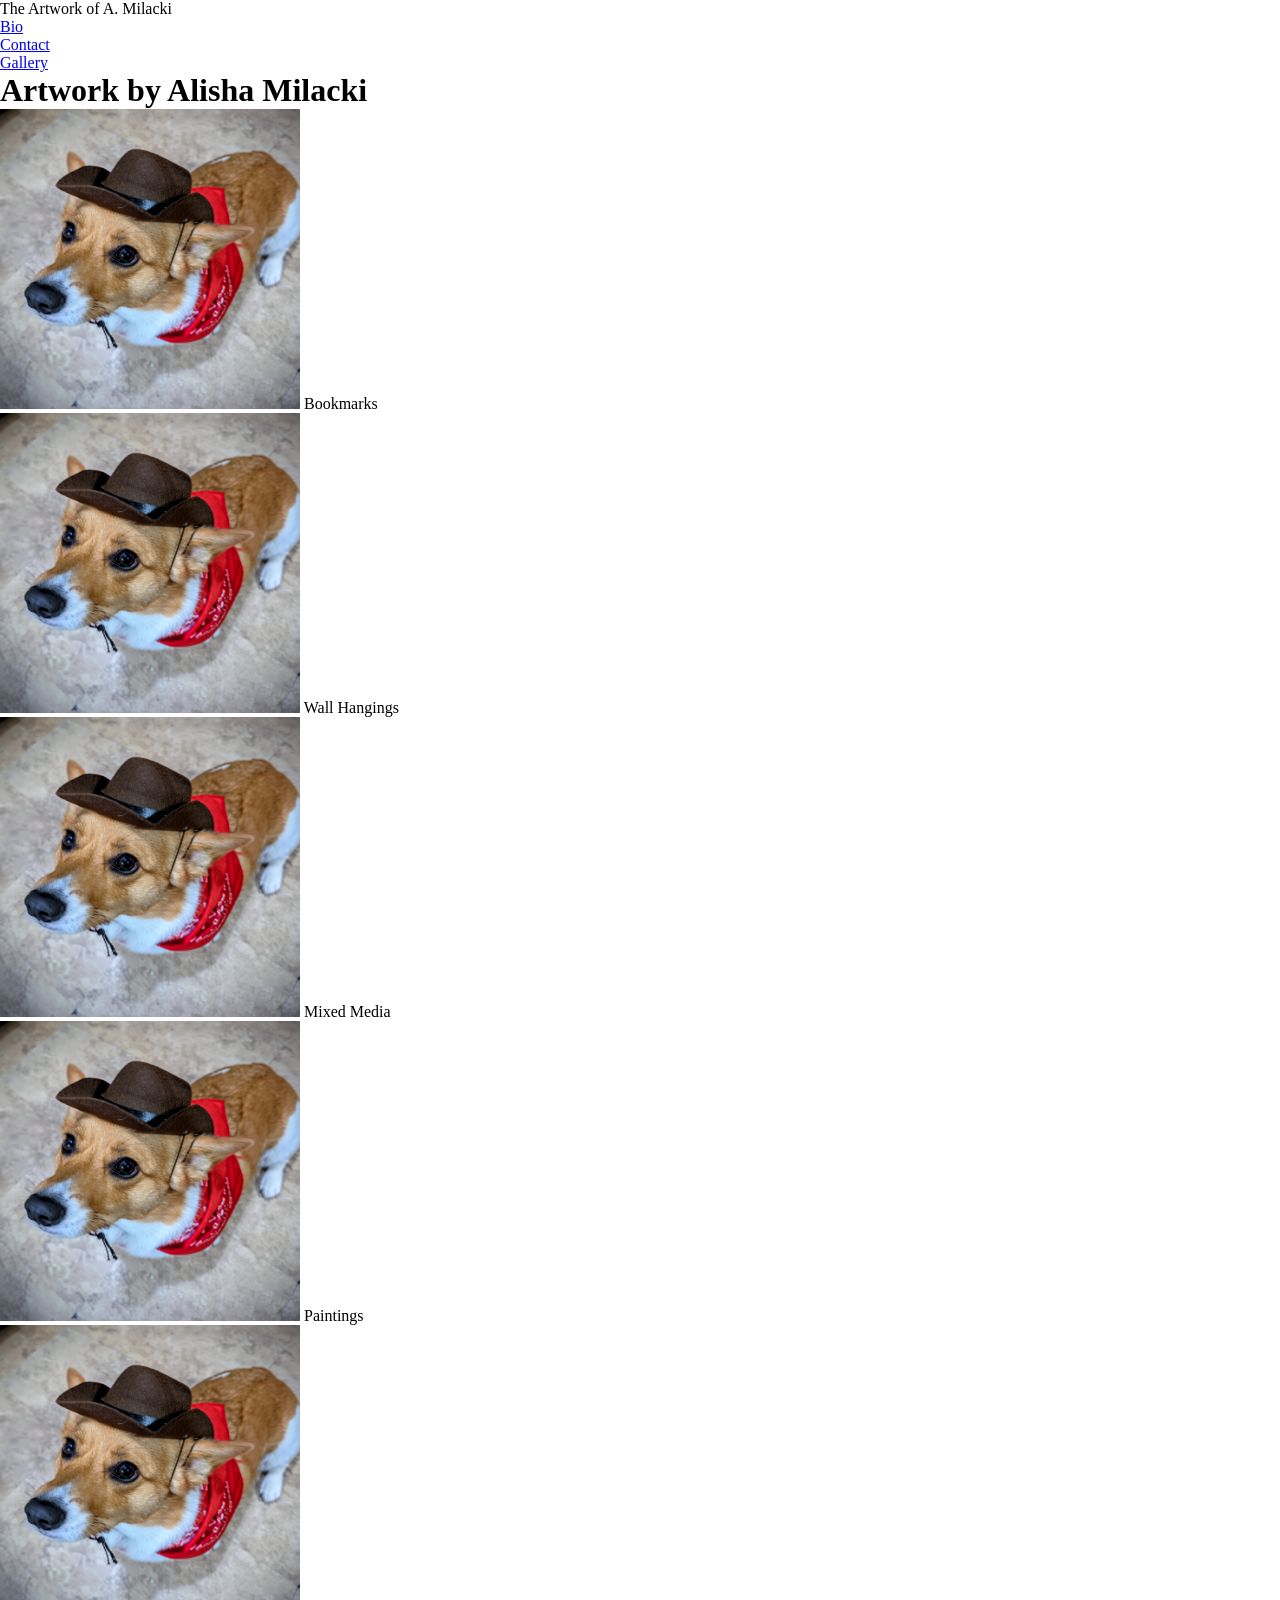
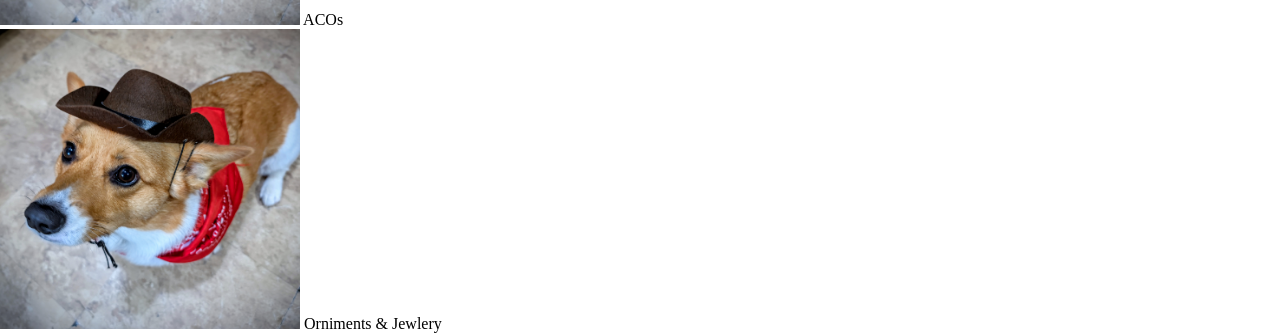
==== index.html @ f44b7c74 "First commit" ====
<!DOCTYPE html>
<html lang="en">
<head>
    <meta charset="UTF-8">
    <meta name="viewport" content="width=device-width, initial-scale=1.0">
    <link rel="stylesheet" href="styles.css">

    <title>A.Miaclki Art</title>
</head>

<body>
    <header>
        <div>The Artwork of A. Milacki</div>
        <nav>
            <ul>
                <li><a href="bio.html">Bio</a></li>
                <li><a href="contact.html">Contact</a></li>
                <li><a href="gallery.html">Gallery</a></li>
            </ul>
        </nav>
    </header>
    <main>
        <div><H1>Artwork by Alisha Milacki</H1></div>
       <div class="container">
            <div>
                <img src="images/ziggy.jpg" width="300" height="300">
                Bookmarks
            </div>
            <div>
                <img src="images/ziggy.jpg" width="300" height="300">
                Wall Hangings
            </div>
            <div>
                <img src="images/ziggy.jpg" width="300" height="300">
                Mixed Media
            </div>  
            <div>
                <img src="images/ziggy.jpg" width="300" height="300">
                Paintings
            </div>   
            <div>
                <img src="images/ziggy.jpg" width="300" height="300">
                ACOs
            </div> 
            <div>
                <img src="images/ziggy.jpg" width="300" height="300">
                Orniments & Jewlery
            </div>
       </div>   
    </main>    
</body>
</html>
---- styles.css ----
*,
*::before,
*::after {
    margin: 0;
    padding: 0;
    box-sizing: border-box;
}


.container {
    display: grid;
    margin: 0, auto;
}
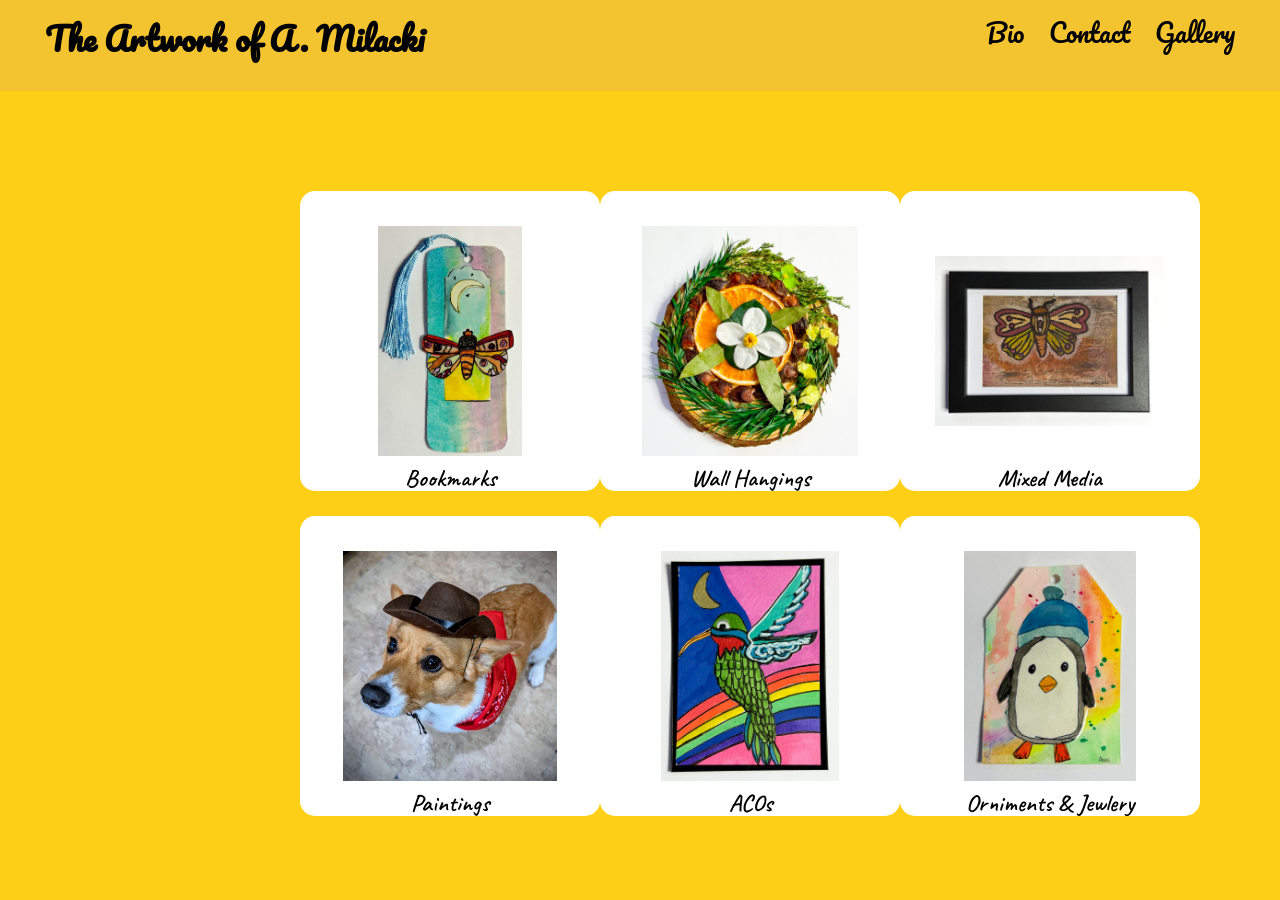
==== commit 81f57687: "added images and updated css" ====
--- a/index.html
+++ b/index.html
@@ -7,10 +7,13 @@
 
     <title>A.Miaclki Art</title>
 </head>
+<style>
+@import url('https://fonts.googleapis.com/css2?family=Caveat:wght@400..700&family=Pacifico&display=swap');
+</style>
 
 <body>
     <header>
-        <div>The Artwork of A. Milacki</div>
+        <div><h1>The Artwork of A. Milacki</h1></div>
         <nav>
             <ul>
                 <li><a href="bio.html">Bio</a></li>
@@ -20,31 +23,31 @@
         </nav>
     </header>
     <main>
-        <div><H1>Artwork by Alisha Milacki</H1></div>
+        
        <div class="container">
-            <div>
+            <div class="tile-set">
+                <img src="images/bookmarks/Bookmarks-1.jpg" width="300" height="300">
+               <p>Bookmarks</p> 
+            </div>
+            <div class="tile-set">
+                <img src="images/wallhangers/Wallhangers-1.jpg" width="300" height="300">
+                <p>Wall Hangings</p>
+            </div>
+            <div class="tile-set">
+                <img src="images/framed-art/4by6-1.jpg" width="300" height="300">
+                <p>Mixed Media</p>
+            </div>  
+            <div class="tile-set">
                 <img src="images/ziggy.jpg" width="300" height="300">
-                Bookmarks
-            </div>
-            <div>
-                <img src="images/ziggy.jpg" width="300" height="300">
-                Wall Hangings
-            </div>
-            <div>
-                <img src="images/ziggy.jpg" width="300" height="300">
-                Mixed Media
-            </div>  
-            <div>
-                <img src="images/ziggy.jpg" width="300" height="300">
-                Paintings
+                <p>Paintings</p>
             </div>   
-            <div>
-                <img src="images/ziggy.jpg" width="300" height="300">
-                ACOs
+            <div class="tile-set">
+                <img src="images/aceo/aceo-1.jpg" width="300" height="300">
+                <p>ACOs</p>
             </div> 
-            <div>
-                <img src="images/ziggy.jpg" width="300" height="300">
-                Orniments & Jewlery
+            <div class="tile-set">
+                <img src="images/christmas-tags/Christmastags-1.jpg" width="300" height="300">
+                <p>Orniments & Jewlery</p>
             </div>
        </div>   
     </main>    
--- a/styles.css
+++ b/styles.css
@@ -6,8 +6,74 @@
     box-sizing: border-box;
 }
 
+body {
+    /* margin-left: 45px;
+    margin-right: 45px; */
+    background-color: #fdd017;
+    /* f4c430 ffd700 */
+
+}
+header {
+    display: flex;
+    justify-content: space-between;
+    padding-top: 10px;
+    padding-bottom: 25px;
+    background-color: #f4c430;
+    padding-left: 45px;
+    padding-right: 45px;
+    font-family: "Pacifico", cursive;
+    
+
+}
+
+nav ul {
+    display: flex;
+    gap: 25px;
+    font-size: 25px;
+    list-style-type: none;
+    
+    
+}
+
+nav a {
+    text-decoration: none;
+    color: black;
+}
+
+nav a:hover {
+    color: white;
+}
 
 .container {
     display: grid;
-    margin: 0, auto;
+    grid-template-columns: repeat(3, 1fr);
+    place-items: center;
+    padding-top: 100px;
+    padding-left: 300px;
+    padding-right: 300px;
+
+    /* margin: 0, auto; */
+    /* justify-content: space-between; */
+}
+
+.container p {
+    text-align:center;
+}
+
+.tile-set {
+    width: 300px;
+    height: 300px;
+    padding: 35px 35px 35px 35px;
+    background-color: white;
+    margin-bottom: 25px;
+    border-radius: 15px;
+    font-family: "Caveat", cursive;
+    font-size: 1.5rem;
+    font-weight: 600;
+}
+
+.tile-set img {
+    width: 100%;
+    height: 100%;
+    object-fit:scale-down;
 }
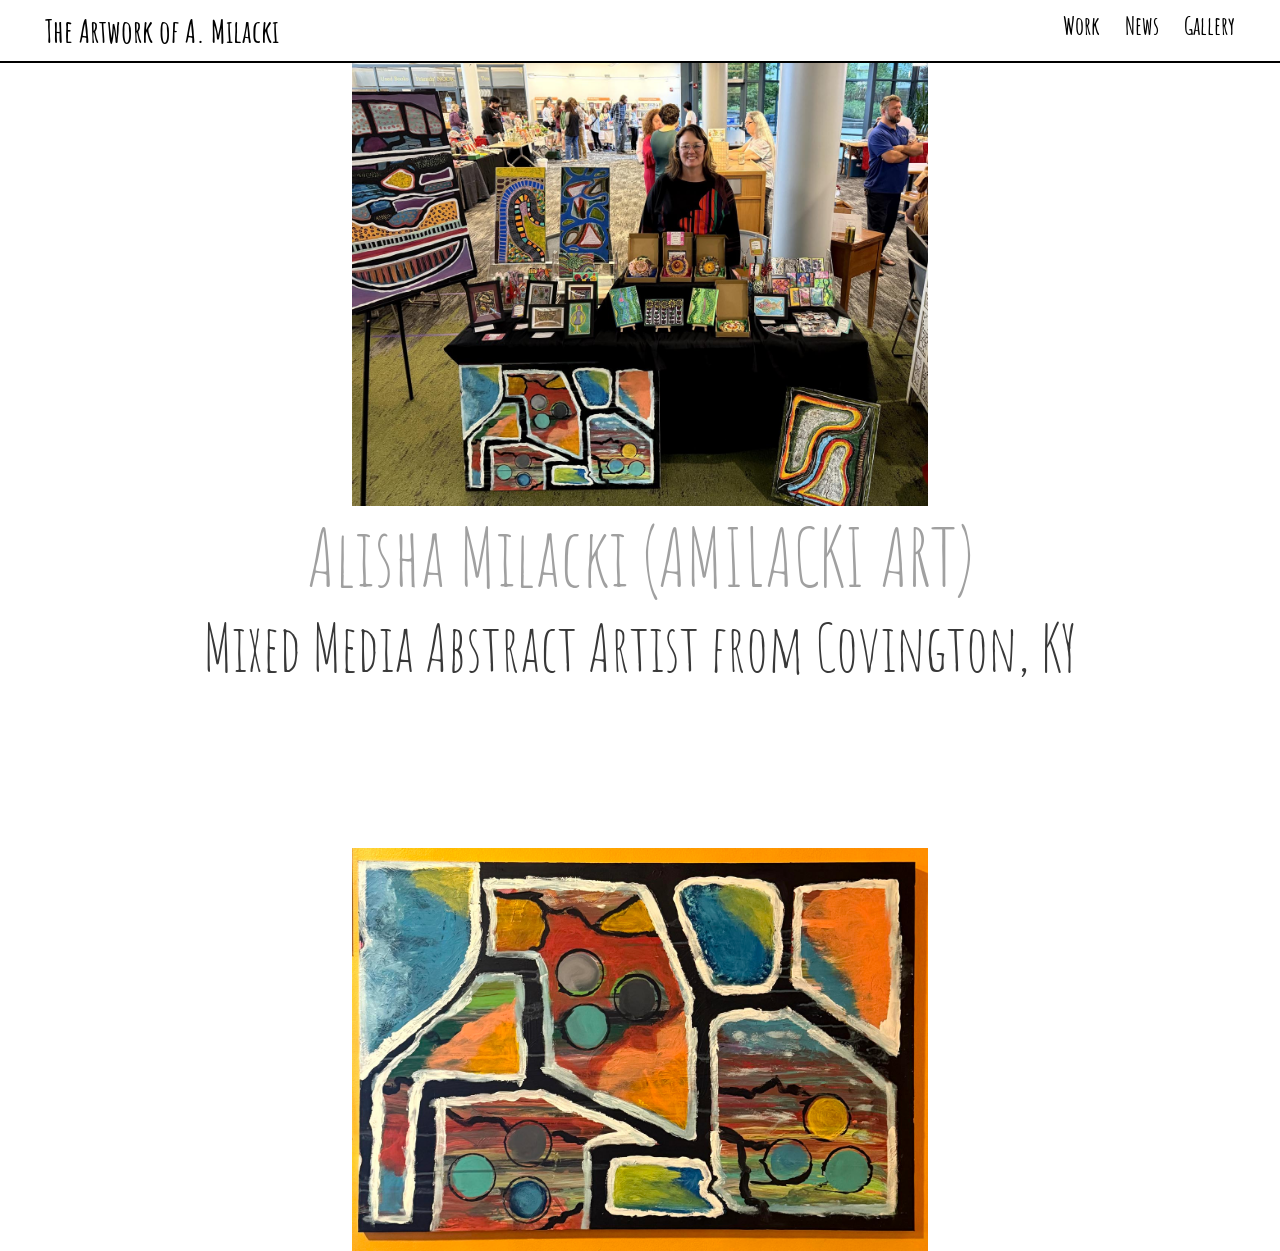
==== commit c2b817df: "Updated file structor, added CSS and images" ====
--- a/index.html
+++ b/index.html
@@ -1,55 +1,40 @@
-<!DOCTYPE html>
+<!doctype html>
 <html lang="en">
-<head>
-    <meta charset="UTF-8">
-    <meta name="viewport" content="width=device-width, initial-scale=1.0">
-    <link rel="stylesheet" href="styles.css">
+  <head>
+    <meta charset="UTF-8" />
+    <meta name="viewport" content="width=device-width, initial-scale=1.0" />
+    <link rel="stylesheet" href="styles.css" />
 
     <title>A.Miaclki Art</title>
-</head>
-<style>
-@import url('https://fonts.googleapis.com/css2?family=Caveat:wght@400..700&family=Pacifico&display=swap');
-</style>
+  </head>
+  <style>
+    @import url("https://fonts.googleapis.com/css2?family=Amatic+SC:wght@400;700&family=Caveat:wght@400..700&family=Goldman:wght@400;700&family=Pacifico&display=swap");
+  </style>
 
-<body>
+  <body>
     <header>
-        <div><h1>The Artwork of A. Milacki</h1></div>
-        <nav>
-            <ul>
-                <li><a href="bio.html">Bio</a></li>
-                <li><a href="contact.html">Contact</a></li>
-                <li><a href="gallery.html">Gallery</a></li>
-            </ul>
-        </nav>
+      <div><h1>The Artwork of A. Milacki</h1></div>
+      <nav>
+        <ul>
+          <li><a href="bio.html">Work</a></li>
+          <li><a href="contact.html">News</a></li>
+          <li><a href="gallery.html">Gallery</a></li>
+        </ul>
+      </nav>
     </header>
+    <div class="line"></div>
     <main>
-        
-       <div class="container">
-            <div class="tile-set">
-                <img src="images/bookmarks/Bookmarks-1.jpg" width="300" height="300">
-               <p>Bookmarks</p> 
-            </div>
-            <div class="tile-set">
-                <img src="images/wallhangers/Wallhangers-1.jpg" width="300" height="300">
-                <p>Wall Hangings</p>
-            </div>
-            <div class="tile-set">
-                <img src="images/framed-art/4by6-1.jpg" width="300" height="300">
-                <p>Mixed Media</p>
-            </div>  
-            <div class="tile-set">
-                <img src="images/ziggy.jpg" width="300" height="300">
-                <p>Paintings</p>
-            </div>   
-            <div class="tile-set">
-                <img src="images/aceo/aceo-1.jpg" width="300" height="300">
-                <p>ACOs</p>
-            </div> 
-            <div class="tile-set">
-                <img src="images/christmas-tags/Christmastags-1.jpg" width="300" height="300">
-                <p>Orniments & Jewlery</p>
-            </div>
-       </div>   
-    </main>    
-</body>
-</html>+      <div class="front_container">
+        <img class="frontpage" src="images/front_page/front_page_image.jpg" />
+        <h1>Alisha Milacki (AMILACKI ART)</h1>
+        <h2>Mixed Media Abstract Artist from Covington, KY</h2>
+       
+        <img class="frontpage" src="images/front_page/Front page abstract art 2.jpg" />
+
+      </div>
+    </main>
+    <footer>
+      <p></p>
+    </footer>
+  </body>
+</html>
--- a/styles.css
+++ b/styles.css
@@ -9,19 +9,22 @@
 body {
     /* margin-left: 45px;
     margin-right: 45px; */
-    background-color: #fdd017;
+    background-color: white;
     /* f4c430 ffd700 */
+    /* background-image: url(images/stars.jpg); */
+    background-size;
 
 }
 header {
     display: flex;
     justify-content: space-between;
     padding-top: 10px;
-    padding-bottom: 25px;
-    background-color: #f4c430;
+    padding-bottom: 10px;
+    background-color: #ffffffd3;
     padding-left: 45px;
     padding-right: 45px;
-    font-family: "Pacifico", cursive;
+    font-family: "Amatic SC", sans-serif;
+    
     
 
 }
@@ -33,42 +36,87 @@
     list-style-type: none;
     
     
+    
 }
 
 nav a {
     text-decoration: none;
     color: black;
+    font-weight: 700;
 }
 
 nav a:hover {
-    color: white;
+    color: rgb(255, 2, 2);
+}
+
+.frontpage {
+    width: 45%;
+    height: 100%;
+    margin: auto;
+}
+
+.front_container {
+    display: flex;
+    flex-direction: column;
+    font-family: "Amatic SC", sans-serif;
 }
 
 .container {
+    padding-top: 10px;
+    padding-left: 25px;
+    margin: 0, auto;
     display: grid;
+    place-items: center;
     grid-template-columns: repeat(3, 1fr);
-    place-items: center;
-    padding-top: 100px;
-    padding-left: 300px;
-    padding-right: 300px;
+    /* flex-direction: column; */
+    font-family: "Amatic SC", sans-serif;
+    
 
     /* margin: 0, auto; */
     /* justify-content: space-between; */
 }
 
-.container p {
+.container img {
+    width: 100%;
+    max-width: 300px;
+    height: auto;
+    padding: 10px;
+}
+
+.container p{
+    font-size:2rem;
+    text-align: center;
+}
+.front_container p {
     text-align:center;
 }
+
+.front_container h1 {
+    text-align:center;
+    font-size: 5rem;
+    color:#a0a0a0;
+    font-weight: 100;
+}
+
+.front_container h2 {
+    text-align:center;
+    font-size: 4rem;
+    color:#383838;
+    font-weight: 100;
+    padding-bottom: 10rem;
+}
+
 
 .tile-set {
     width: 300px;
     height: 300px;
     padding: 35px 35px 35px 35px;
-    background-color: white;
+    /* background-color: rgb(117, 1, 194); */
     margin-bottom: 25px;
-    border-radius: 15px;
-    font-family: "Caveat", cursive;
-    font-size: 1.5rem;
+    /* border-radius: 15px; */
+    font-family: "Amatic SC", sans-serif;
+    /* font-family: "Caveat", cursive; */
+    font-size: 1.2rem;
     font-weight: 600;
 }
 
@@ -76,4 +124,11 @@
     width: 100%;
     height: 100%;
     object-fit:scale-down;
+}
+
+.line {
+    height: 2px;
+    background-color: black;
+    border: none;
+
 }
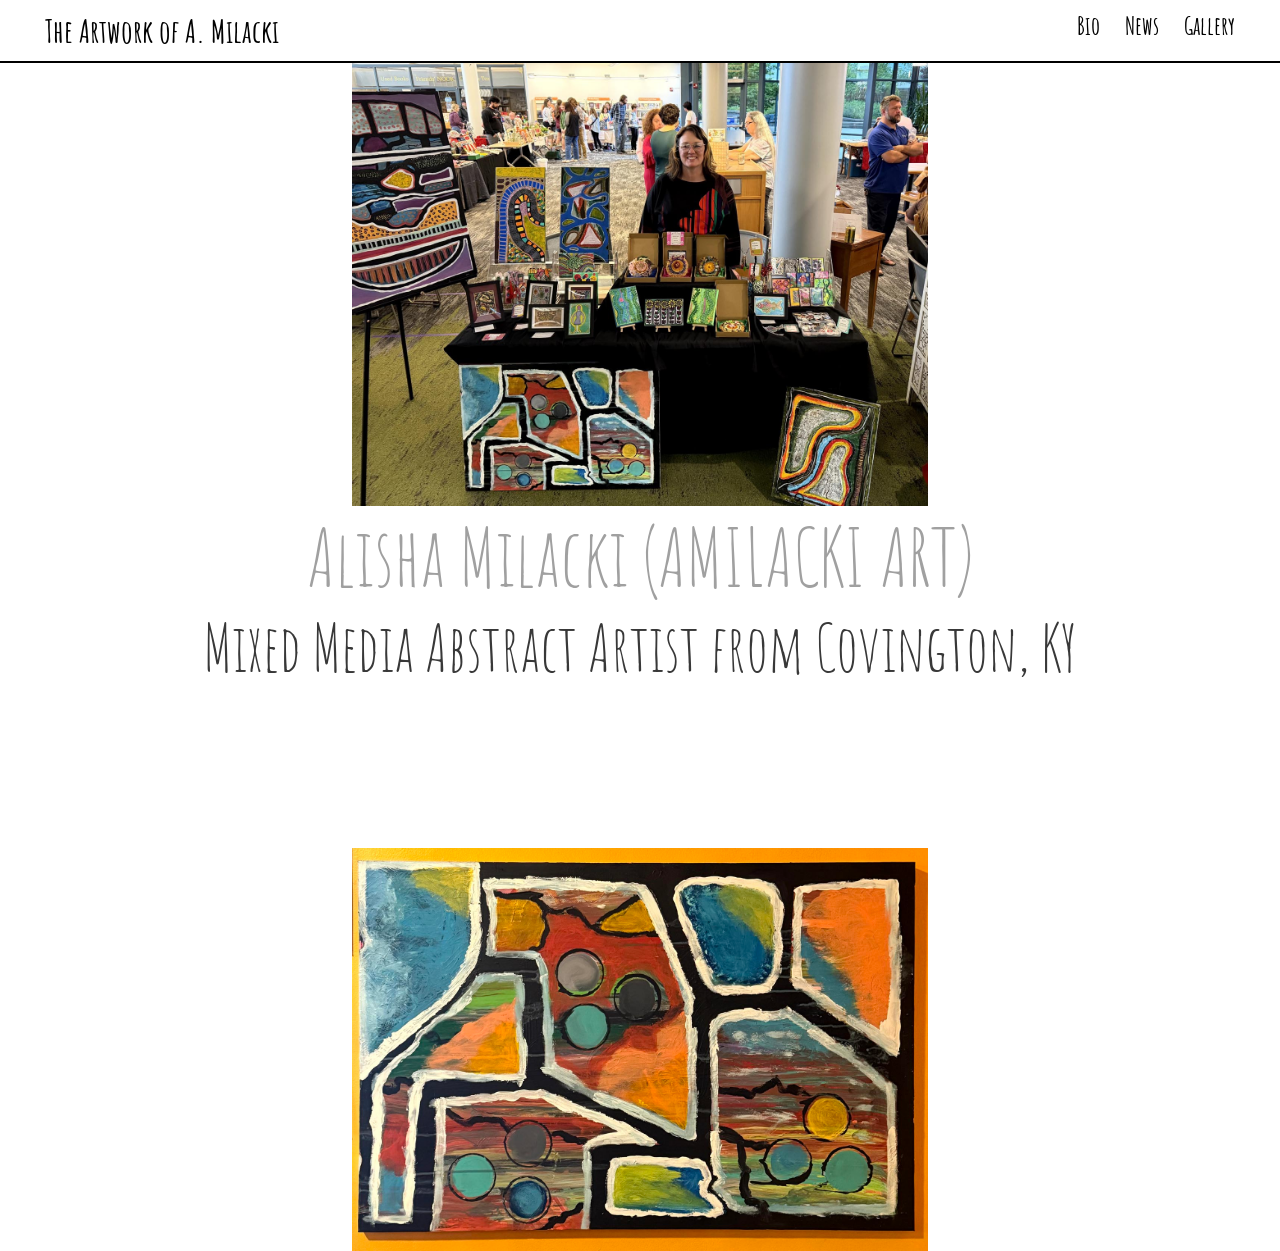
==== commit 972ff5c6: "Added pages for gallery" ====
--- a/index.html
+++ b/index.html
@@ -16,7 +16,7 @@
       <div><h1>The Artwork of A. Milacki</h1></div>
       <nav>
         <ul>
-          <li><a href="bio.html">Work</a></li>
+          <li><a href="bio.html">Bio</a></li>
           <li><a href="contact.html">News</a></li>
           <li><a href="gallery.html">Gallery</a></li>
         </ul>
--- a/styles.css
+++ b/styles.css
@@ -12,7 +12,7 @@
     background-color: white;
     /* f4c430 ffd700 */
     /* background-image: url(images/stars.jpg); */
-    background-size;
+    /* background-size; */
 
 }
 header {
